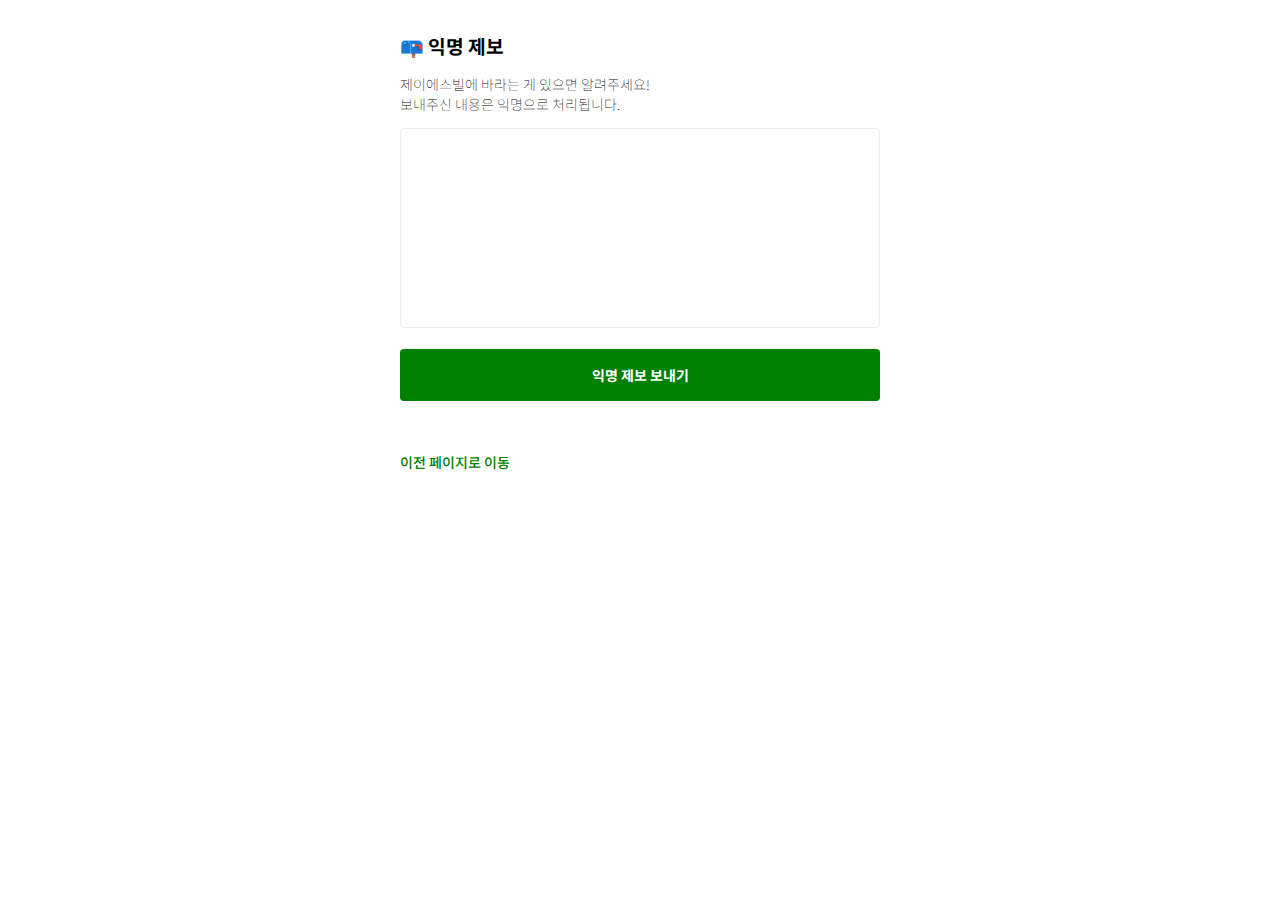
==== letter.html @ 4afea0d9 "Add files via upload" ====
<!DOCTYPE html>
<html lang="en">
<head>
    <meta charset="UTF-8">
    <meta http-equiv="X-UA-Compatible" content="IE=edge">
    <meta name="viewport" content="width=device-width, initial-scale=1.0">
    <link rel="stylesheet" href="style.css">
    <link href="https://fonts.googleapis.com/css2?family=Noto+Sans+KR:wght@100;300;400;500;700;900&display=swap" rel="stylesheet">
    <title>익명 제보</title>
</head>
<body>
    <h1>
        📪 익명 제보
    </h1>

    <p class="letterGuide">
        제이에스빌에 바라는 게 있으면 알려주세요!<br>
        보내주신 내용은 익명으로 처리됩니다.
    </p>

    <textarea class="letterField"></textarea>

    <div class="submitButton" id="letterSubmit">
        <div class="submitButtonLabel">익명 제보 보내기</div>
    </div>

    <span class="backButton" id="backButton">이전 페이지로 이동</span>

    <script type="text/javascript" src="back.js"></script>
    <script type="text/javascript" src="lettersubmit.js"></script>

</body>
</html>
---- style.css ----
body {
    max-width: 480px;
    margin: 0 auto;
    padding: 0 4% 0 4%;
    font-family: 'Noto Sans KR', sans-serif; 
}

.mainButtonList {
    padding-top: 4px;
}

.mainButton {
    box-shadow:1px 1px 4px 1px rgba(0, 0, 0, 0.1);
    border-radius: 4px;
    margin-top: 16px;
    padding: 16px 16px 16px 16px;
    cursor: pointer;
}

.mainButtonTitle {
    padding-top: 8px;
    padding-bottom: 8px;
    font-size: 18px;
    font-weight: 700;
}

.mainButtonItem {
    padding-top: 8px;
    padding-bottom: 8px;
    font-size: 14px;
    font-weight: 100;
}

.mainButtonLabel {
    padding-top: 8px;
    padding-bottom: 8px;
    font-size: 14px;
    font-weight: 500;
    color: green;
}

.backButton {
    font-size: 14px;
    font-weight: 500;
    color: green;
    cursor: pointer;
}

.letterGuide {
    font-size: 14px;
    font-weight: 100;
}

.letterField {
    width: 100%;
    height: 200px;
    border: 1px solid #EEEEEE;
    border-radius: 4px;
    box-sizing: border-box;
    padding: 12px;
    resize: none;
    font-size: 16px;
}

.submitButton {
    background-color: green;
    border-radius: 4px;
    margin-top: 16px;
    margin-bottom: 48px;
    padding: 8px 8px 8px 8px;
    cursor: pointer;
}

.submitButtonLabel {
    padding-top: 8px;
    padding-bottom: 8px;
    text-align: center;
    font-size: 14px;
    font-weight: 700;
    color: white;
}

ul {
    list-style: none;
    padding-left: 0px;
}
h1 {
    margin-top: 32px;
    font-size: 1.2em;
}
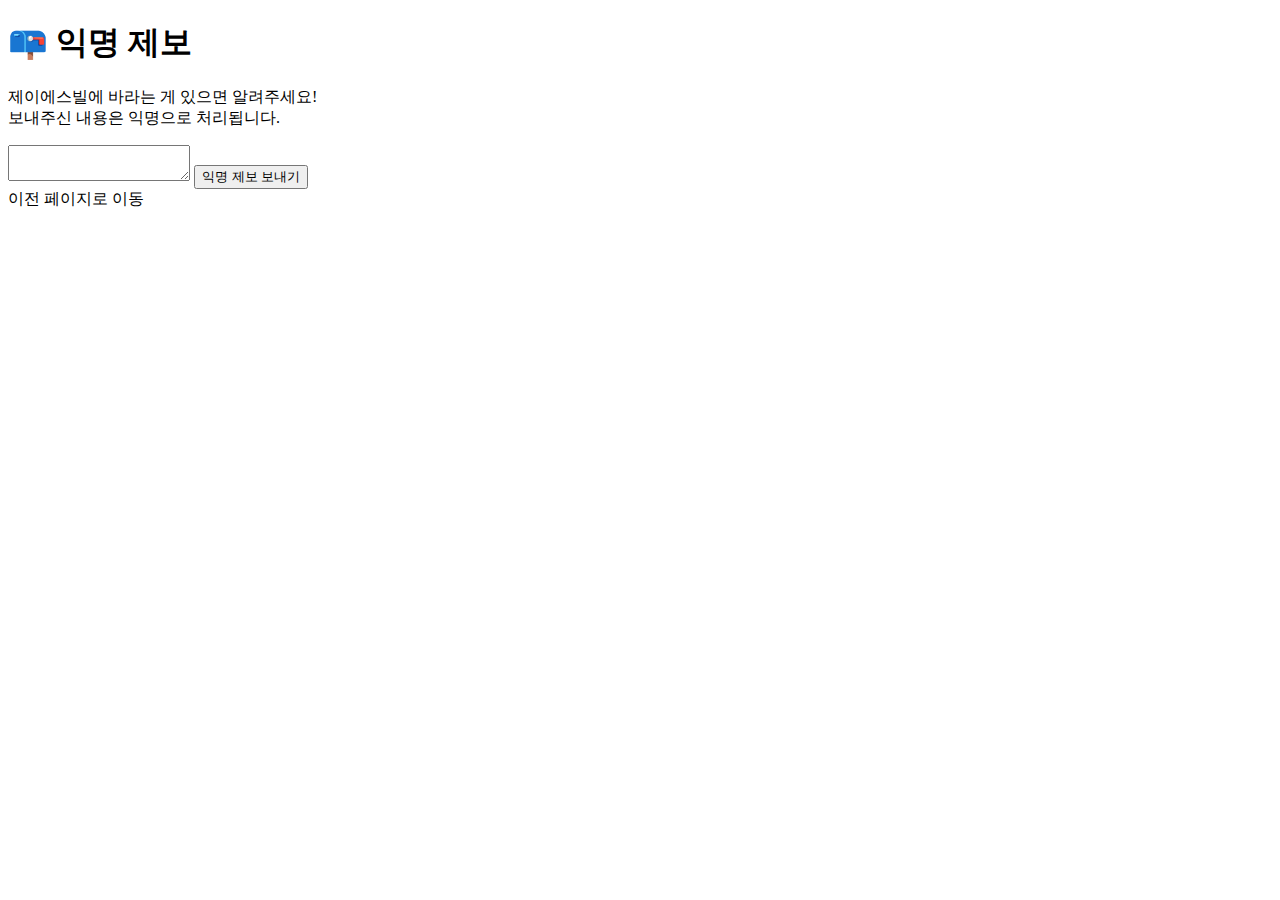
==== commit d82380d4: "Update letter.html" ====
--- a/letter.html
+++ b/letter.html
@@ -12,22 +12,23 @@
     <h1>
         📪 익명 제보
     </h1>
-
     <p class="letterGuide">
         제이에스빌에 바라는 게 있으면 알려주세요!<br>
         보내주신 내용은 익명으로 처리됩니다.
     </p>
-
-    <textarea class="letterField"></textarea>
-
-    <div class="submitButton" id="letterSubmit">
-        <div class="submitButtonLabel">익명 제보 보내기</div>
-    </div>
+    <form action="index.html" method="POST" name="letterForm" id="letterForm">
+        <textarea class="letterField" name="letterField" id="letterField"></textarea>
+        <span class="letterFieldErrorMessage" id="letterFieldErrorMessage" style="display:none">제보 내용을 입력해 주세요.</span>
+        <button type="button" class="submitButton" id="letterSubmitButton">
+            <span class="submitButtonLabel">익명 제보 보내기</span>
+        </button>
+    </form>
 
     <span class="backButton" id="backButton">이전 페이지로 이동</span>
 
     <script type="text/javascript" src="back.js"></script>
-    <script type="text/javascript" src="lettersubmit.js"></script>
+
+    <script type="text/javascript" src="lettersubmit.js"></script> 
 
 </body>
-</html>+</html>
